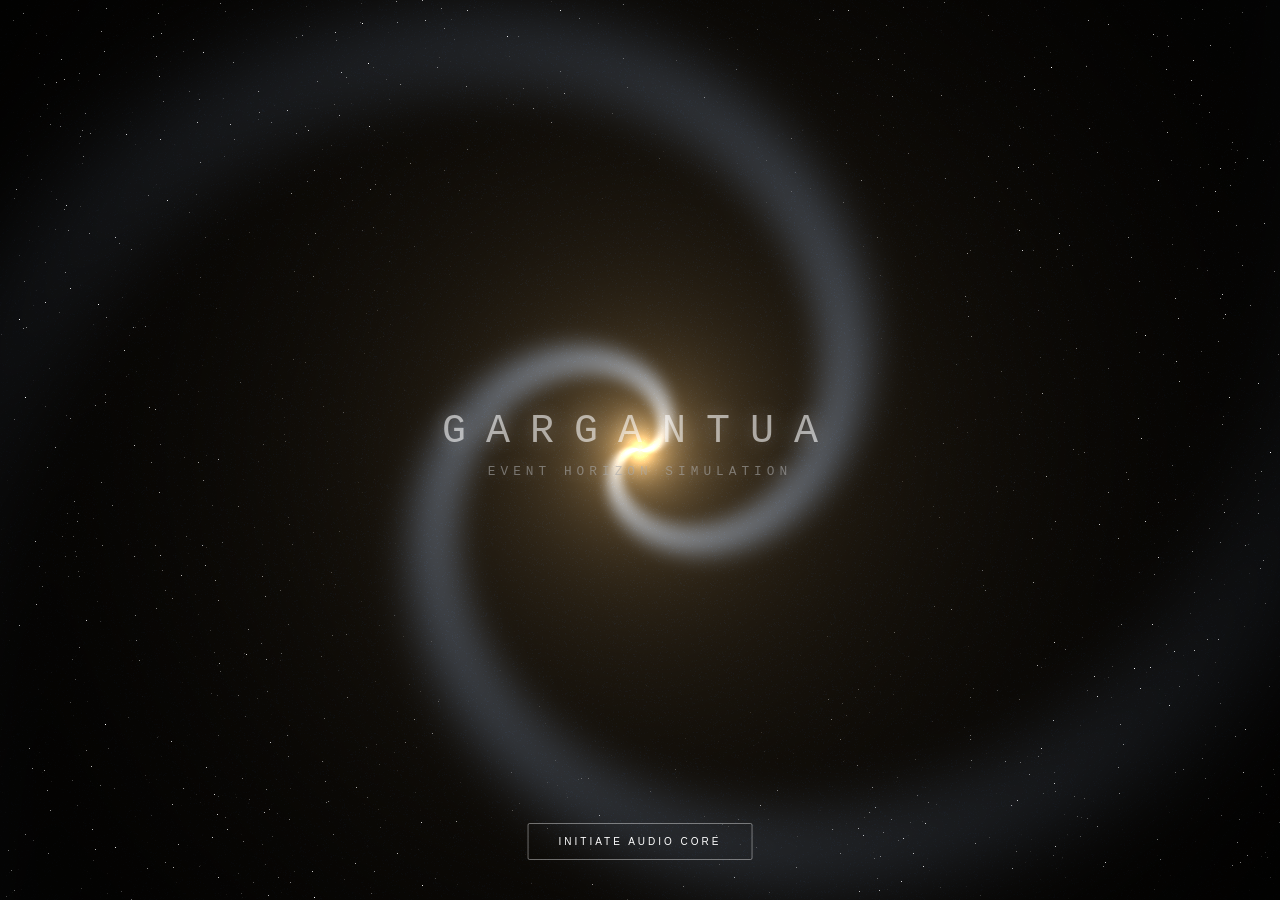
==== galaxy_interstellar_final.html @ 8e6d19a9 "Add files via upload" ====
<!DOCTYPE html>
<html lang="id">
<head>
    <meta charset="UTF-8">
    <meta name="viewport" content="width=device-width, initial-scale=1.0">
    <title>Realistic Galaxy - Interstellar Edition</title>
    <style>
        body, html {
            margin: 0;
            padding: 0;
            width: 100%;
            height: 100%;
            overflow: hidden;
            background-color: #000;
            font-family: 'Courier New', Courier, monospace;
        }

        canvas {
            display: block;
            width: 100vw;
            height: 100vh;
        }

        /* UI Overlay */
        .overlay {
            position: absolute;
            top: 50%;
            left: 50%;
            transform: translate(-50%, -50%);
            text-align: center;
            color: white;
            pointer-events: none;
            text-shadow: 0 0 20px rgba(255,255,255,0.5);
            opacity: 0.6;
        }

        h1 {
            font-size: 2.5rem;
            letter-spacing: 20px;
            text-transform: uppercase;
            margin: 0;
            font-weight: 100;
        }

        p {
            font-size: 0.8rem;
            letter-spacing: 5px;
            margin-top: 10px;
            color: #aaa;
        }

        /* Audio Button Style */
        .audio-control {
            position: absolute;
            bottom: 40px;
            left: 50%;
            transform: translateX(-50%);
            background: none;
            border: 1px solid rgba(255, 255, 255, 0.4);
            color: white;
            padding: 12px 30px;
            cursor: pointer;
            border-radius: 2px;
            transition: 0.5s;
            font-size: 10px;
            letter-spacing: 3px;
            text-transform: uppercase;
        }

        .audio-control:hover {
            background: rgba(255, 255, 255, 1);
            color: black;
        }
    </style>
</head>
<body>

    <div class="overlay">
        <h1>GARGANTUA</h1>
        <p>EVENT HORIZON SIMULATION</p>
    </div>

    <canvas id="canvas"></canvas>
    
    <button class="audio-control" id="playBtn">INITIATE AUDIO CORE</button>
    
    <!-- AUDIO INTERSTELLAR -->
    <audio id="bgMusic" loop>
        <source src="https://ia801509.us.archive.org/24/items/interstellar-main-theme/Interstellar%20-%20Main%20Theme.mp3" type="audio/mpeg">
    </audio>

    <!-- GALAXY SHADER -->
    <script type="x-shader/x-fragment" id="fs">#version 300 es
    precision highp float;
    out vec4 O;
    uniform vec2 resolution;
    uniform float time;

    #define R resolution
    #define T time

    mat2 rot(float a) {
        float s=sin(a), c=cos(a);
        return mat2(c,-s,s,c);
    }

    float hash(vec2 p) {
        p = fract(p * vec2(123.34, 456.21));
        p += dot(p, p + 45.32);
        return fract(p.x * p.y);
    }

    void main() {
        vec2 uv = (gl_FragCoord.xy - .5 * R.xy) / min(R.y, R.x);
        vec3 col = vec3(0);
        
        // Efek rotasi waktu ala film Interstellar (sangat lambat)
        float slowTime = T * 0.08;
        uv *= rot(slowTime * 0.5);
        
        float d = length(uv);
        float angle = atan(uv.y, uv.x);
        
        // Struktur Spiral Sinematik
        float spiral = sin(angle * 2.0 - log(d + 0.1) * 6.0 + slowTime);
        spiral = pow(max(0.0, spiral), 4.0); 
        
        // Palet Warna: Gold (Inti), Deep Blue (Lengan), Black (Void)
        vec3 coreCol = vec3(1.0, 0.8, 0.5); 
        vec3 armCol = vec3(0.1, 0.3, 0.6);
        
        // 1. Singularity / Core Glow
        float core = 0.03 / (d + 0.015);
        col += core * coreCol;
        
        // 2. Accretion Disk / Spiral Arms
        float disk = spiral * (0.2 / (d + 0.2));
        col += disk * mix(armCol, coreCol, 0.3);
        
        // 3. Star Dust (Nebula)
        float noise = hash(uv * 2.0 + T * 0.01);
        col += pow(noise, 15.0) * 0.1 * armCol;
        
        // 4. Distant Stars
        float stars = pow(hash(uv * 1000.0), 2000.0) * 3.0;
        col += stars * smoothstep(0.2, 0.8, d);

        // Efek gelap di pinggiran (Vignette)
        col *= smoothstep(1.2, 0.1, d);

        O = vec4(col, 1.0);
    }
    </script>

    <script>
        const canvas = document.getElementById('canvas');
        const gl = canvas.getContext('webgl2');
        const fsSource = document.getElementById('fs').textContent;

        let program, timeHandle, resHandle;

        function createShader(gl, type, source) {
            const shader = gl.createShader(type);
            gl.shaderSource(shader, source);
            gl.compileShader(shader);
            if (!gl.getShaderParameter(shader, gl.COMPILE_STATUS)) {
                console.error(gl.getShaderInfoLog(shader));
                gl.deleteShader(shader);
                return null;
            }
            return shader;
        }

        const vsSource = `#version 300 es
            in vec4 position;
            void main() { gl_Position = position; }
        `;

        function init() {
            const vs = createShader(gl, gl.VERTEX_SHADER, vsSource);
            const fs = createShader(gl, gl.FRAGMENT_SHADER, fsSource);
            program = gl.createProgram();
            gl.attachShader(program, vs);
            gl.attachShader(program, fs);
            gl.linkProgram(program);
            gl.useProgram(program);

            const buffer = gl.createBuffer();
            gl.bindBuffer(gl.ARRAY_BUFFER, buffer);
            gl.bufferData(gl.ARRAY_BUFFER, new Float32Array([-1,-1, 1,-1, -1,1, -1,1, 1,-1, 1,1]), gl.STATIC_DRAW);

            const pos = gl.getAttribLocation(program, "position");
            gl.enableVertexAttribArray(pos);
            gl.vertexAttribPointer(pos, 2, gl.FLOAT, false, 0, 0);

            timeHandle = gl.getUniformLocation(program, "time");
            resHandle = gl.getUniformLocation(program, "resolution");

            resize();
            window.addEventListener('resize', resize);
            requestAnimationFrame(render);
        }

        function resize() {
            canvas.width = window.innerWidth;
            canvas.height = window.innerHeight;
            gl.viewport(0, 0, canvas.width, canvas.height);
        }

        function render(t) {
            gl.uniform1f(timeHandle, t / 1000);
            gl.uniform2f(resHandle, canvas.width, canvas.height);
            gl.drawArrays(gl.TRIANGLES, 0, 6);
            requestAnimationFrame(render);
        }

        // Music Logic
        const music = document.getElementById('bgMusic');
        const playBtn = document.getElementById('playBtn');
        let playing = false;

        playBtn.addEventListener('click', () => {
            if(!playing) {
                music.play().catch(e => console.log("User must interact first"));
                playBtn.innerText = "HALT AUDIO CORE";
            } else {
                music.pause();
                playBtn.innerText = "INITIATE AUDIO CORE";
            }
            playing = !playing;
        });

        init();
    </script>
</body>
</html>
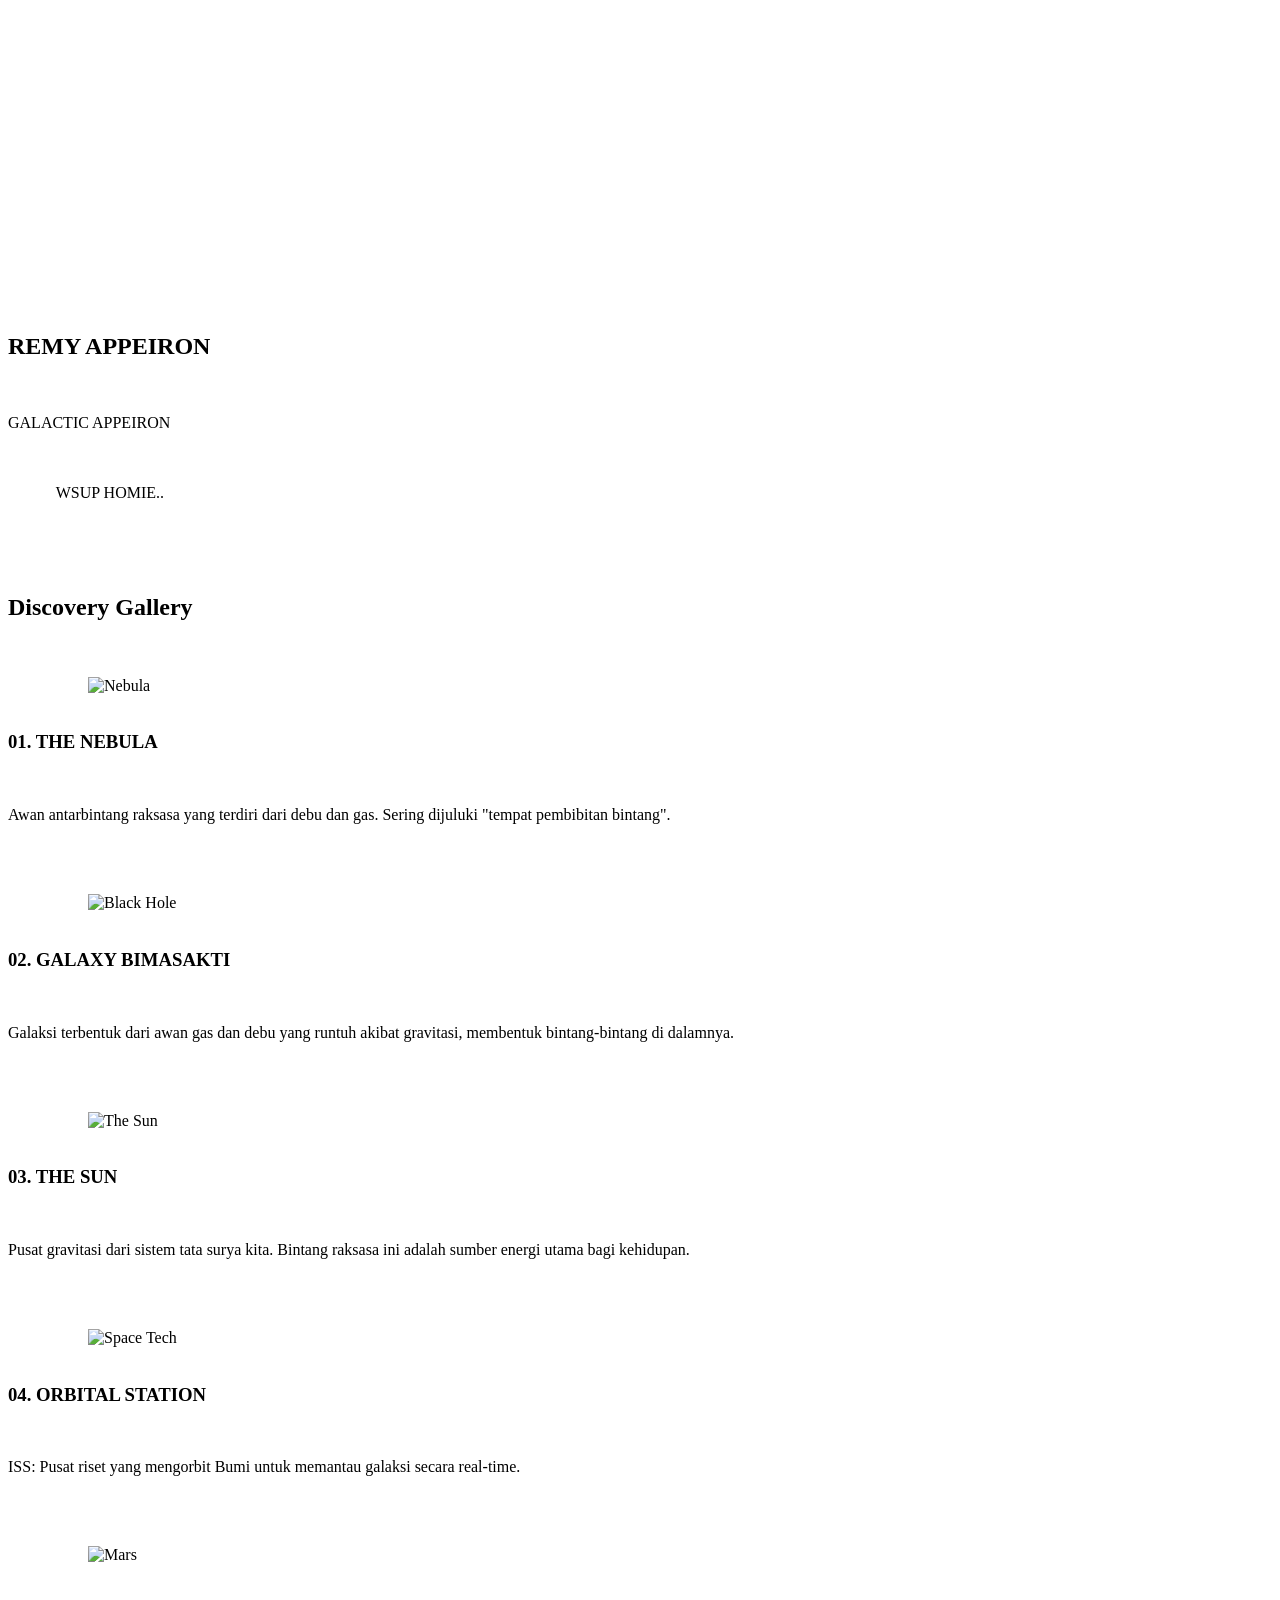
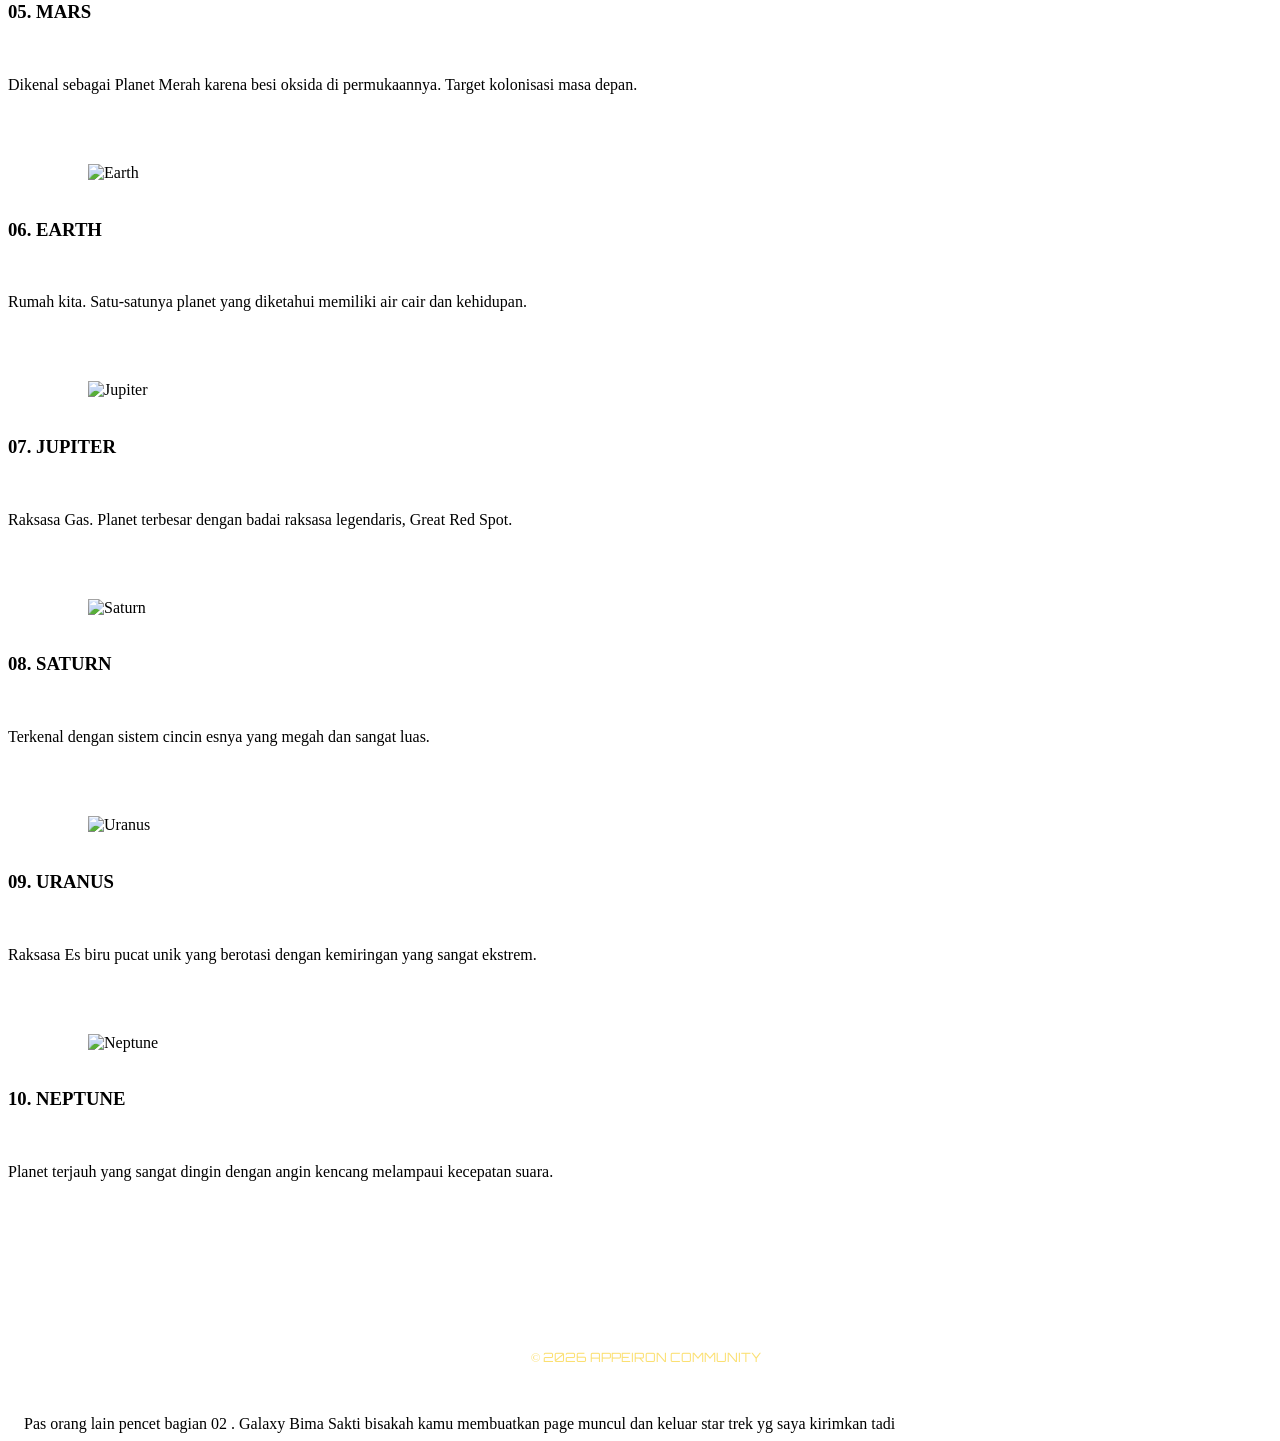
==== commit b55491b2: "Revamp galaxy interstellar page with new theme Updated HTML structure and styles for a new cosmic th" ====
--- a/galaxy_interstellar_final.html
+++ b/galaxy_interstellar_final.html
@@ -1,236 +1,292 @@
+
+
 <!DOCTYPE html>
 <html lang="id">
 <head>
-    <meta charset="UTF-8">
-    <meta name="viewport" content="width=device-width, initial-scale=1.0">
-    <title>Realistic Galaxy - Interstellar Edition</title>
-    <style>
-        body, html {
-            margin: 0;
-            padding: 0;
-            width: 100%;
-            height: 100%;
-            overflow: hidden;
-            background-color: #000;
-            font-family: 'Courier New', Courier, monospace;
-        }
-
-        canvas {
-            display: block;
-            width: 100vw;
-            height: 100vh;
-        }
-
-        /* UI Overlay */
-        .overlay {
-            position: absolute;
-            top: 50%;
-            left: 50%;
-            transform: translate(-50%, -50%);
-            text-align: center;
-            color: white;
-            pointer-events: none;
-            text-shadow: 0 0 20px rgba(255,255,255,0.5);
-            opacity: 0.6;
-        }
-
-        h1 {
-            font-size: 2.5rem;
-            letter-spacing: 20px;
-            text-transform: uppercase;
-            margin: 0;
-            font-weight: 100;
-        }
-
-        p {
-            font-size: 0.8rem;
-            letter-spacing: 5px;
-            margin-top: 10px;
-            color: #aaa;
-        }
-
-        /* Audio Button Style */
-        .audio-control {
-            position: absolute;
-            bottom: 40px;
-            left: 50%;
-            transform: translateX(-50%);
-            background: none;
-            border: 1px solid rgba(255, 255, 255, 0.4);
-            color: white;
-            padding: 12px 30px;
-            cursor: pointer;
-            border-radius: 2px;
-            transition: 0.5s;
-            font-size: 10px;
-            letter-spacing: 3px;
-            text-transform: uppercase;
-        }
-
-        .audio-control:hover {
-            background: rgba(255, 255, 255, 1);
-            color: black;
-        }
-    </style>
+    <meta charset="UTF-8">
+    <meta name="viewport" content="width=device-width, initial-scale=1.0">
+    <title>Remy Appeiron - Galactic</title>
+    <link href="https://fonts.googleapis.com/css2?family=Orbitron:wght@400;700&family=Montserrat:wght@300;400&display=swap" rel="stylesheet">
+    <style>
+        * { margin: 0; padding: 0; box-sizing: border-box; }
+        html { scroll-behavior: smooth; }
+        body { background-color: #020617; color: #fff; font-family: 'Montserrat', sans-serif; overflow-x: hidden; }
+
+        /* --- HERO SECTION --- */
+        .hero-section {
+            height: 100vh;
+            display: flex;
+            flex-direction: column;
+            justify-content: center;
+            align-items: center;
+            text-align: center;
+            position: relative;
+            background: #000;
+            overflow: hidden;
+        }
+
+        .stars-background {
+            position: absolute;
+            top: 0;
+            left: 0;
+            width: 100%;
+            height: 100%;
+            z-index: 1;
+            background: radial-gradient(circle at center, #1b2735 0%, #090a0f 100%);
+        }
+
+        .star {
+            position: absolute;
+            background: white;
+            border-radius: 50%;
+            opacity: 0.5;
+            animation: move-stars linear infinite;
+        }
+
+        @keyframes move-stars {
+            from { transform: translateY(0); }
+            to { transform: translateY(-100vh); }
+        }
+
+        .galaxy-glow {
+            position: absolute;
+            width: 300px;
+            height: 300px;
+            background: radial-gradient(circle, rgba(250, 204, 21, 0.2) 0%, transparent 70%);
+            filter: blur(50px);
+            z-index: 2;
+            animation: pulse 4s ease-in-out infinite;
+        }
+
+        @keyframes pulse {
+            0%, 100% { transform: scale(1); opacity: 0.3; }
+            50% { transform: scale(1.5); opacity: 0.6; }
+        }
+
+        .hero-content {
+            position: relative;
+            z-index: 10;
+        }
+
+        h1 {
+            font-family: 'Orbitron', sans-serif;
+            font-size: clamp(2.5rem, 10vw, 5rem);
+            color: #facc15;
+            text-shadow: 0 0 30px rgba(250, 204, 21, 0.7);
+            letter-spacing: 10px;
+            margin-bottom: 10px;
+        }
+
+        .subtitle {
+            font-family: 'Orbitron', sans-serif;
+            font-size: 1.2rem;
+            color: #cbd5e1;
+            letter-spacing: 5px;
+            text-transform: uppercase;
+        }
+
+        .footer-nav {
+            position: absolute;
+            bottom: 50px;
+            z-index: 10;
+        }
+
+        .web-link { 
+            font-family: 'Orbitron', sans-serif; 
+            color: #facc15; 
+            text-decoration: none; 
+            border: 1px solid #facc15; 
+            padding: 12px 35px; 
+            border-radius: 30px; 
+            transition: 0.3s; 
+            background: rgba(0,0,0,0.5); 
+            cursor: pointer;
+            letter-spacing: 2px;
+        }
+
+        .web-link:hover { background: #facc15; color: #000; box-shadow: 0 0 25px #facc15; }
+
+        /* --- SLIDE PAGE --- */
+        #slides { 
+            display: none; 
+            opacity: 0;
+            min-height: 100vh; 
+            padding: 80px 20px; 
+            background-color: #05070a; 
+            transition: opacity 1s ease;
+        }
+
+        .slide-content { max-width: 1100px; width: 100%; margin: 0 auto; }
+        .slide-header { font-family: 'Orbitron', sans-serif; color: #facc15; font-size: 2rem; margin-bottom: 40px; border-left: 5px solid #facc15; padding-left: 15px; }
+
+        .grid-container { 
+            display: grid; 
+            grid-template-columns: repeat(auto-fit, minmax(300px, 1fr)); 
+            gap: 25px; 
+        }
+
+        .card { 
+            background: rgba(255, 255, 255, 0.03); 
+            border-radius: 20px; 
+            overflow: hidden; 
+            border: 1px solid rgba(255, 255, 255, 0.1); 
+            transition: 0.3s; 
+            display: flex;
+            flex-direction: column;
+        }
+
+        .card:hover { transform: translateY(-10px); border-color: #facc15; }
+        .card-image { width: 100%; height: 250px; object-fit: cover; }
+        .card-body { padding: 20px; }
+        .card-body h3 { font-family: 'Orbitron', sans-serif; color: #facc15; margin-bottom: 10px; }
+        .card-body p { color: #cbd5e1; font-size: 0.9rem; line-height: 1.5; }
+    </style>
 </head>
 <body>
 
-    <div class="overlay">
-        <h1>GARGANTUA</h1>
-        <p>EVENT HORIZON SIMULATION</p>
-    </div>
-
-    <canvas id="canvas"></canvas>
-    
-    <button class="audio-control" id="playBtn">INITIATE AUDIO CORE</button>
-    
-    <!-- AUDIO INTERSTELLAR -->
-    <audio id="bgMusic" loop>
-        <source src="https://ia801509.us.archive.org/24/items/interstellar-main-theme/Interstellar%20-%20Main%20Theme.mp3" type="audio/mpeg">
-    </audio>
-
-    <!-- GALAXY SHADER -->
-    <script type="x-shader/x-fragment" id="fs">#version 300 es
-    precision highp float;
-    out vec4 O;
-    uniform vec2 resolution;
-    uniform float time;
-
-    #define R resolution
-    #define T time
-
-    mat2 rot(float a) {
-        float s=sin(a), c=cos(a);
-        return mat2(c,-s,s,c);
-    }
-
-    float hash(vec2 p) {
-        p = fract(p * vec2(123.34, 456.21));
-        p += dot(p, p + 45.32);
-        return fract(p.x * p.y);
-    }
-
-    void main() {
-        vec2 uv = (gl_FragCoord.xy - .5 * R.xy) / min(R.y, R.x);
-        vec3 col = vec3(0);
-        
-        // Efek rotasi waktu ala film Interstellar (sangat lambat)
-        float slowTime = T * 0.08;
-        uv *= rot(slowTime * 0.5);
-        
-        float d = length(uv);
-        float angle = atan(uv.y, uv.x);
-        
-        // Struktur Spiral Sinematik
-        float spiral = sin(angle * 2.0 - log(d + 0.1) * 6.0 + slowTime);
-        spiral = pow(max(0.0, spiral), 4.0); 
-        
-        // Palet Warna: Gold (Inti), Deep Blue (Lengan), Black (Void)
-        vec3 coreCol = vec3(1.0, 0.8, 0.5); 
-        vec3 armCol = vec3(0.1, 0.3, 0.6);
-        
-        // 1. Singularity / Core Glow
-        float core = 0.03 / (d + 0.015);
-        col += core * coreCol;
-        
-        // 2. Accretion Disk / Spiral Arms
-        float disk = spiral * (0.2 / (d + 0.2));
-        col += disk * mix(armCol, coreCol, 0.3);
-        
-        // 3. Star Dust (Nebula)
-        float noise = hash(uv * 2.0 + T * 0.01);
-        col += pow(noise, 15.0) * 0.1 * armCol;
-        
-        // 4. Distant Stars
-        float stars = pow(hash(uv * 1000.0), 2000.0) * 3.0;
-        col += stars * smoothstep(0.2, 0.8, d);
-
-        // Efek gelap di pinggiran (Vignette)
-        col *= smoothstep(1.2, 0.1, d);
-
-        O = vec4(col, 1.0);
-    }
-    </script>
-
-    <script>
-        const canvas = document.getElementById('canvas');
-        const gl = canvas.getContext('webgl2');
-        const fsSource = document.getElementById('fs').textContent;
-
-        let program, timeHandle, resHandle;
-
-        function createShader(gl, type, source) {
-            const shader = gl.createShader(type);
-            gl.shaderSource(shader, source);
-            gl.compileShader(shader);
-            if (!gl.getShaderParameter(shader, gl.COMPILE_STATUS)) {
-                console.error(gl.getShaderInfoLog(shader));
-                gl.deleteShader(shader);
-                return null;
-            }
-            return shader;
-        }
-
-        const vsSource = `#version 300 es
-            in vec4 position;
-            void main() { gl_Position = position; }
-        `;
-
-        function init() {
-            const vs = createShader(gl, gl.VERTEX_SHADER, vsSource);
-            const fs = createShader(gl, gl.FRAGMENT_SHADER, fsSource);
-            program = gl.createProgram();
-            gl.attachShader(program, vs);
-            gl.attachShader(program, fs);
-            gl.linkProgram(program);
-            gl.useProgram(program);
-
-            const buffer = gl.createBuffer();
-            gl.bindBuffer(gl.ARRAY_BUFFER, buffer);
-            gl.bufferData(gl.ARRAY_BUFFER, new Float32Array([-1,-1, 1,-1, -1,1, -1,1, 1,-1, 1,1]), gl.STATIC_DRAW);
-
-            const pos = gl.getAttribLocation(program, "position");
-            gl.enableVertexAttribArray(pos);
-            gl.vertexAttribPointer(pos, 2, gl.FLOAT, false, 0, 0);
-
-            timeHandle = gl.getUniformLocation(program, "time");
-            resHandle = gl.getUniformLocation(program, "resolution");
-
-            resize();
-            window.addEventListener('resize', resize);
-            requestAnimationFrame(render);
-        }
-
-        function resize() {
-            canvas.width = window.innerWidth;
-            canvas.height = window.innerHeight;
-            gl.viewport(0, 0, canvas.width, canvas.height);
-        }
-
-        function render(t) {
-            gl.uniform1f(timeHandle, t / 1000);
-            gl.uniform2f(resHandle, canvas.width, canvas.height);
-            gl.drawArrays(gl.TRIANGLES, 0, 6);
-            requestAnimationFrame(render);
-        }
-
-        // Music Logic
-        const music = document.getElementById('bgMusic');
-        const playBtn = document.getElementById('playBtn');
-        let playing = false;
-
-        playBtn.addEventListener('click', () => {
-            if(!playing) {
-                music.play().catch(e => console.log("User must interact first"));
-                playBtn.innerText = "HALT AUDIO CORE";
-            } else {
-                music.pause();
-                playBtn.innerText = "INITIATE AUDIO CORE";
-            }
-            playing = !playing;
-        });
-
-        init();
-    </script>
+    <audio id="spaceMusic" loop>
+        <source src="https://www.soundhelix.com/examples/mp3/SoundHelix-Song-8.mp3" type="audio/mpeg">
+    </audio>
+
+    <section class="hero-section">
+        <div class="stars-background" id="star-container"></div>
+        <div class="galaxy-glow"></div>
+
+        <div class="hero-content">
+            <h1>REMY APPEIRON</h1>
+            <p class="subtitle">GALACTIC APPEIRON</p>
+        </div>
+
+        <div class="footer-nav">
+            <a onclick="jalankanPage()" class="web-link">WSUP HOMIE..</a>
+        </div>
+    </section>
+
+    <section id="slides">
+        <div class="slide-content">
+            <h2 class="slide-header">Discovery Gallery</h2>
+            <div class="grid-container">
+                
+                <div class="card">
+                    <img src="https://images.unsplash.com/photo-1462331940025-496dfbfc7564?w=800" class="card-image" alt="Nebula">
+                    <div class="card-body">
+                        <h3>01. THE NEBULA</h3>
+                        <p>Awan antarbintang raksasa yang terdiri dari debu dan gas. Sering dijuluki "tempat pembibitan bintang".</p>
+                    </div>
+                </div>
+
+                <div class="card">
+                    <img src="https://images.unsplash.com/photo-1543722530-d2c3201371e7?q=80&w=1000" class="card-image" alt="Black Hole">
+                    <div class="card-body">
+                        <h3>02. GALAXY BIMASAKTI</h3>
+                        <p>Galaksi terbentuk dari awan gas dan debu yang runtuh akibat gravitasi, membentuk bintang-bintang di dalamnya.</p>
+                    </div>
+                </div>
+
+                <div class="card">
+                    <img src="https://images.unsplash.com/photo-1529788295308-1eace6f67388?w=800" class="card-image" alt="The Sun">
+                    <div class="card-body">
+                        <h3>03. THE SUN</h3>
+                        <p>Pusat gravitasi dari sistem tata surya kita. Bintang raksasa ini adalah sumber energi utama bagi kehidupan.</p>
+                    </div>
+                </div>
+                
+                <div class="card">
+                    <img src="https://images.unsplash.com/photo-1446776811953-b23d57bd21aa?w=800" class="card-image" alt="Space Tech">
+                    <div class="card-body">
+                        <h3>04. ORBITAL STATION</h3>
+                        <p>ISS: Pusat riset yang mengorbit Bumi untuk memantau galaksi secara real-time.</p>
+                    </div>
+                </div>
+                
+                <div class="card">
+                    <img src="https://images.unsplash.com/photo-1614728894747-a83421e2b9c9?w=800" class="card-image" alt="Mars">
+                    <div class="card-body">
+                        <h3>05. MARS</h3>
+                        <p>Dikenal sebagai Planet Merah karena besi oksida di permukaannya. Target kolonisasi masa depan.</p>
+                    </div>
+                </div>
+
+                <div class="card">
+                    <img src="https://images.unsplash.com/photo-1614730321146-b6fa6a46bcb4?w=800" class="card-image" alt="Earth">
+                    <div class="card-body">
+                        <h3>06. EARTH</h3>
+                        <p>Rumah kita. Satu-satunya planet yang diketahui memiliki air cair dan kehidupan.</p>
+                    </div>
+                </div>
+
+                <div class="card">
+                    <img src="https://images.unsplash.com/photo-1630839437035-dac17da580d0?w=800" class="card-image" alt="Jupiter">
+                    <div class="card-body">
+                        <h3>07. JUPITER</h3>
+                        <p>Raksasa Gas. Planet terbesar dengan badai raksasa legendaris, Great Red Spot.</p>
+                    </div>
+                </div>
+
+                <div class="card">
+                    <img src="https://images.unsplash.com/photo-1614732414444-096e5f1122d5?w=800" class="card-image" alt="Saturn">
+                    <div class="card-body">
+                        <h3>08. SATURN</h3>
+                        <p>Terkenal dengan sistem cincin esnya yang megah dan sangat luas.</p>
+                    </div>
+                </div>
+
+                <div class="card">
+                    <img src="https://images.unsplash.com/photo-1614732484003-ef9881555dc3?w=800" class="card-image" alt="Uranus">
+                    <div class="card-body">
+                        <h3>09. URANUS</h3>
+                        <p>Raksasa Es biru pucat unik yang berotasi dengan kemiringan yang sangat ekstrem.</p>
+                    </div>
+                </div>
+
+                <div class="card">
+                    <img src="https://images.unsplash.com/photo-1614313913007-2b4ae8ce32d6?w=800" class="card-image" alt="Neptune">
+                    <div class="card-body">
+                        <h3>10. NEPTUNE</h3>
+                        <p>Planet terjauh yang sangat dingin dengan angin kencang melampaui kecepatan suara.</p>
+                    </div>
+                </div>
+                
+            </div>
+            <p style="text-align: center; margin-top: 80px; font-family: 'Orbitron'; color: #facc15; font-size: 0.8rem; opacity: 0.6;">
+                © 2026 APPEIRON COMMUNITY
+            </p>
+        </div>
+    </section>
+
+    <script>
+        // BINTANG OTOMATIS
+        const container = document.getElementById('star-container');
+        for (let i = 0; i < 150; i++) {
+            const star = document.createElement('div');
+            star.className = 'star';
+            const size = Math.random() * 3 + 'px';
+            star.style.width = size;
+            star.style.height = size;
+            star.style.left = Math.random() * 100 + '%';
+            star.style.top = Math.random() * 100 + '%';
+            star.style.animationDuration = (Math.random() * 5 + 3) + 's';
+            star.style.opacity = Math.random();
+            container.appendChild(star);
+        }
+
+        // FUNGSI KLIK TOMBOL
+        function jalankanPage() {
+            // Putar Musik
+            const audio = document.getElementById("spaceMusic");
+            audio.volume = 0.4;
+            audio.play();
+
+            // Munculkan Halaman Slide
+            var target = document.getElementById("slides");
+            target.style.display = "block";
+            setTimeout(function() {
+                target.style.opacity = "1";
+                target.scrollIntoView({ behavior: 'smooth' });
+            }, 100);
+        }
+    </script>
 </body>
-</html>+</html>
+
+Pas orang lain pencet bagian 02 . Galaxy Bima Sakti bisakah kamu membuatkan page muncul dan keluar star trek yg saya kirimkan tadi
